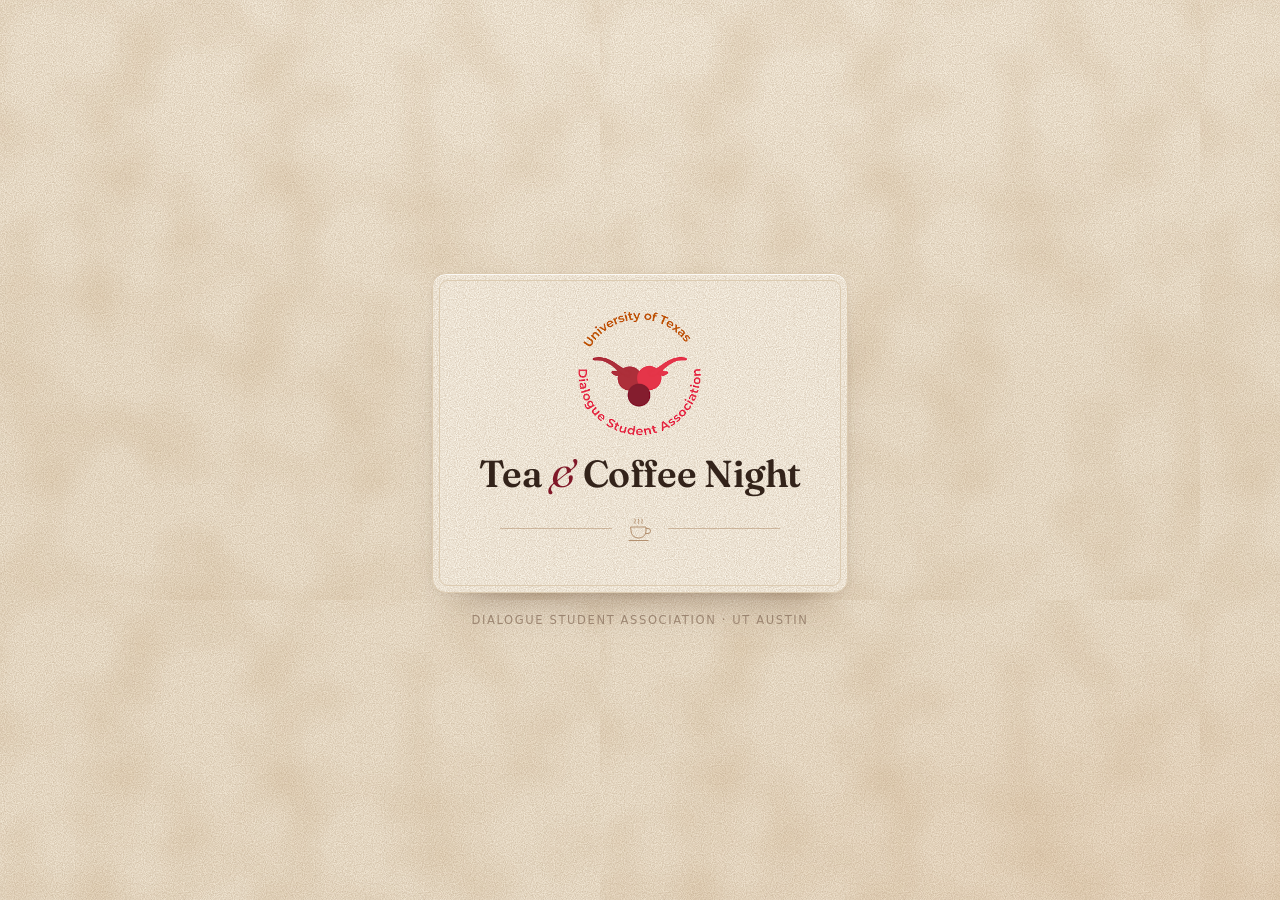
==== index.html @ 8b926d77 "Add footer line" ====
<!DOCTYPE html>
<html lang="en">
<head>
  <meta charset="utf-8">
  <meta name="viewport" content="width=device-width, initial-scale=1, viewport-fit=cover">
  <meta name="theme-color" content="#f1e6d3">
  <meta name="robots" content="noindex">
  <title>Tea &amp; Coffee Night · Find your group</title>
  <link rel="icon" type="image/png" href="logo-mark.png">
  <link rel="apple-touch-icon" href="logo.png">
  <link rel="preconnect" href="https://fonts.googleapis.com">
  <link rel="preconnect" href="https://fonts.gstatic.com" crossorigin>
  <link rel="stylesheet" href="https://fonts.googleapis.com/css2?family=Fraunces:ital,opsz,wght@0,9..144,400..700;1,9..144,400..700&display=swap">
  <link rel="stylesheet" href="style.css">
</head>
<body>
  <main class="card">
    <img class="logo" src="logo.png" width="132" height="132" alt="Dialogue Student Association, University of Texas">
    <h1>Tea <em>&amp;</em> Coffee Night</h1>

    <div class="divider" aria-hidden="true">
      <svg viewBox="0 0 64 64">
        <g class="steam">
          <path d="M22 23c-3-3 3-5 0-9"/>
          <path d="M29 23c-3-3 3-5 0-9"/>
          <path d="M36 23c-3-3 3-5 0-9"/>
        </g>
        <path d="M14 30h30v8a14 14 0 0 1-14 14h-2a14 14 0 0 1-14-14z"/>
        <path d="M44 33h4a5 5 0 0 1 0 10h-5"/>
        <path d="M10 57h38"/>
      </svg>
    </div>
  </main>

  <p class="colophon">Dialogue Student Association · UT Austin</p>
</body>
</html>
---- style.css ----
:root {
  color-scheme: light;

  --cream: #f1e6d3;
  --cream-light: #f9f1e2;
  --paper: #fbf5e9;
  --ink: #33231a;
  --ink-soft: #7b6656;
  --line: #dccbb1;
  --wine: #801828;
  --wine-deep: #661220;
  --stain: #7a4a2b;
  --sage: #5d7a4f;

  --serif: "Fraunces", "Iowan Old Style", "Palatino Linotype", Palatino, Georgia, serif;
  --sans: ui-sans-serif, system-ui, -apple-system, "Segoe UI", Roboto, "Helvetica Neue", sans-serif;

  /* Paper texture: fine grain, plus slow uneven blotches like aged stock. */
  --grain: url("data:image/svg+xml,%3Csvg xmlns='http://www.w3.org/2000/svg' width='240' height='240'%3E%3Cfilter id='g'%3E%3CfeTurbulence type='fractalNoise' baseFrequency='.9' numOctaves='3' stitchTiles='stitch'/%3E%3CfeColorMatrix values='0 0 0 0 .32 0 0 0 0 .2 0 0 0 0 .1 0 0 0 .55 -.12'/%3E%3C/filter%3E%3Crect width='100%25' height='100%25' filter='url(%23g)'/%3E%3C/svg%3E");
  --mottle: url("data:image/svg+xml,%3Csvg xmlns='http://www.w3.org/2000/svg' width='600' height='600'%3E%3Cfilter id='m'%3E%3CfeTurbulence type='fractalNoise' baseFrequency='.012' numOctaves='2' stitchTiles='stitch'/%3E%3CfeColorMatrix values='0 0 0 0 .55 0 0 0 0 .36 0 0 0 0 .18 0 0 0 .5 -.2'/%3E%3C/filter%3E%3Crect width='100%25' height='100%25' filter='url(%23m)'/%3E%3C/svg%3E");
}

*,
*::before,
*::after {
  box-sizing: border-box;
}

html {
  -webkit-text-size-adjust: 100%;
}

body {
  margin: 0;
  min-height: 100vh;
  min-height: 100dvh;
  display: flex;
  flex-direction: column;
  align-items: center;
  justify-content: center;
  gap: 1.25rem;
  padding: max(1rem, env(safe-area-inset-top)) 1rem max(1rem, env(safe-area-inset-bottom));
  font-family: var(--sans);
  color: var(--ink);
  background-color: var(--cream);
  background-image:
    var(--grain),
    var(--mottle),
    radial-gradient(120% 70% at 50% 0%, var(--cream-light) 0%, transparent 65%),
    radial-gradient(80% 50% at 100% 100%, rgba(184, 80, 0, 0.07), transparent 70%);
}

[hidden] {
  display: none !important;
}

/* ---------- card ---------- */

.card {
  position: relative;
  width: min(100%, 26rem);
  padding: 2.25rem 1.75rem 1.75rem;
  text-align: center;
  background-color: var(--paper);
  background-image: var(--grain);
  border: 1px solid var(--line);
  border-radius: 14px;
  box-shadow:
    0 1px 0 rgba(255, 255, 255, 0.8) inset,
    0 2px 6px rgba(70, 40, 20, 0.06),
    0 26px 40px -28px rgba(70, 40, 20, 0.5);
}

/* inner rule, like a menu card */
.card::after {
  content: "";
  position: absolute;
  inset: 6px;
  border: 1px solid var(--line);
  border-radius: 9px;
  pointer-events: none;
}

.logo {
  display: block;
  width: 8.25rem;
  height: 8.25rem;
  margin: 0 auto 0.75rem;
}

h1 {
  margin: 0;
  font-family: var(--serif);
  font-weight: 600;
  font-size: clamp(1.9rem, 8.5vw, 2.35rem);
  line-height: 1.08;
  letter-spacing: -0.01em;
  text-wrap: balance;
}

h1 em {
  font-weight: 400;
  color: var(--wine);
}

.divider {
  display: flex;
  align-items: center;
  gap: 0.75rem;
  margin: 1.1rem auto 1.25rem;
  width: 78%;
  color: #b3906f;
}

.divider::before,
.divider::after {
  content: "";
  flex: 1;
  height: 1px;
  background: currentColor;
  opacity: 0.55;
}

.divider svg {
  width: 2rem;
  height: 2rem;
  fill: none;
  stroke: currentColor;
  stroke-width: 2;
  stroke-linecap: round;
  stroke-linejoin: round;
}

.steam path {
  animation: steam 3.2s ease-in-out infinite;
}

.steam path:nth-child(2) {
  animation-delay: 0.5s;
}

.steam path:nth-child(3) {
  animation-delay: 1s;
}

@keyframes steam {
  0%,
  100% {
    opacity: 0.25;
    transform: translateY(1.5px);
  }
  50% {
    opacity: 0.95;
    transform: translateY(-1.5px);
  }
}

.colophon {
  margin: 0;
  font-size: 0.72rem;
  letter-spacing: 0.14em;
  text-transform: uppercase;
  color: #a08a76;
}
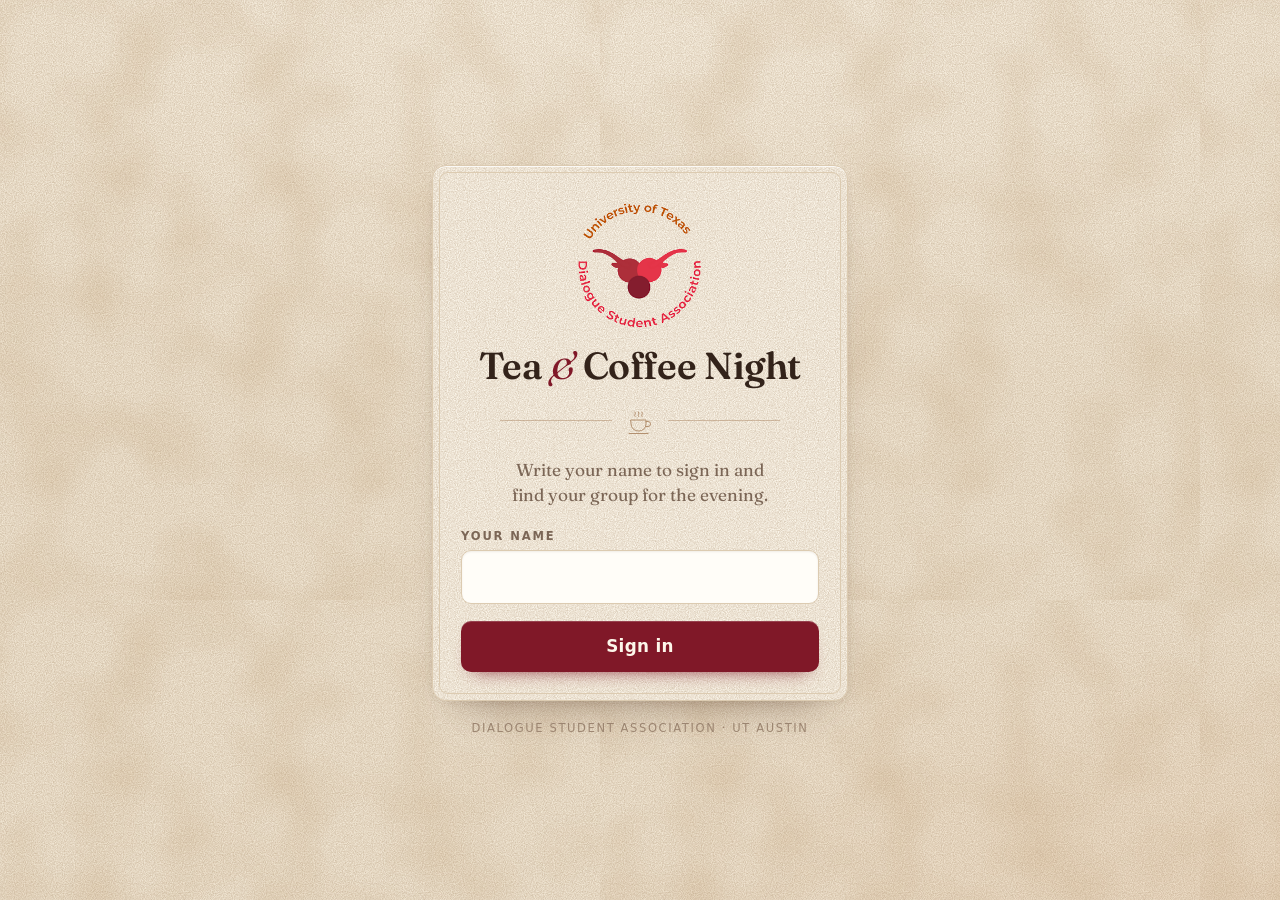
==== commit fea29467: "Sign guests in and give each a number If the counter can't be reached the guest gets a random ticket" ====
--- a/index.html
+++ b/index.html
@@ -11,6 +11,7 @@
   <link rel="preconnect" href="https://fonts.googleapis.com">
   <link rel="preconnect" href="https://fonts.gstatic.com" crossorigin>
   <link rel="stylesheet" href="https://fonts.googleapis.com/css2?family=Fraunces:ital,opsz,wght@0,9..144,400..700;1,9..144,400..700&display=swap">
+  <link rel="stylesheet" href="https://fonts.googleapis.com/css2?family=DM+Serif+Display&display=swap&text=0123456789">
   <link rel="stylesheet" href="style.css">
 </head>
 <body>
@@ -30,8 +31,175 @@
         <path d="M10 57h38"/>
       </svg>
     </div>
+
+    <form id="signin" novalidate hidden>
+      <p class="lede">Write your name to sign in and find your group for the evening.</p>
+      <label for="name">Your name</label>
+      <input id="name" name="name" type="text" autocomplete="name" autocapitalize="words" autocorrect="off" spellcheck="false" enterkeyhint="go" maxlength="40">
+      <p class="error" id="error" role="alert" hidden>Please write your name first.</p>
+      <button class="primary" id="go" type="submit">Sign in</button>
+      <button class="link" id="back" type="button" hidden>Back</button>
+    </form>
+
+    <!-- After signing in: first "on the list", then the group once the host announces them. -->
+    <section id="signed" aria-live="polite" hidden>
+      <p class="eyebrow" id="eyebrow"></p>
+      <p class="guest" id="guest"></p>
+      <p class="youre-in" id="lead"></p>
+      <div class="ring">
+        <svg viewBox="0 0 240 240" aria-hidden="true">
+          <filter id="spill" x="-10%" y="-10%" width="120%" height="120%">
+            <feTurbulence type="fractalNoise" baseFrequency="0.035" numOctaves="3" seed="4"/>
+            <feDisplacementMap in="SourceGraphic" scale="7"/>
+          </filter>
+          <g filter="url(#spill)" fill="none" stroke="#7a4a2b">
+            <circle cx="120" cy="120" r="100" stroke-width="5" opacity="0.26"/>
+            <circle cx="120" cy="120" r="94" stroke-width="1.5" opacity="0.34"/>
+            <circle cx="122" cy="119" r="105" stroke-width="1" opacity="0.2"/>
+          </g>
+        </svg>
+        <span class="ring-label" id="label"></span>
+        <span class="ring-number" id="number"></span>
+        <span class="ring-wait" id="wait">Steeping</span>
+      </div>
+      <p class="note" id="note"></p>
+      <ul class="others" id="others" hidden></ul>
+      <button class="link" id="another" type="button">Signing in a friend too?</button>
+    </section>
   </main>
 
   <p class="colophon">Dialogue Student Association · UT Austin</p>
+
+  <script src="config.js"></script>
+  <script src="app.js"></script>
+  <script>
+    const STORE = "tcn:guests";
+    const KEEP_FOR = 18 * 60 * 60 * 1000;
+    const cfg = TCN.config;
+    const $ = (id) => document.getElementById(id);
+    const sleep = (ms) => new Promise((done) => setTimeout(done, ms));
+
+    // Everyone signed in on this phone tonight, newest last.
+    function loadGuests() {
+      try {
+        const list = JSON.parse(localStorage.getItem(STORE));
+        return Array.isArray(list) ? list.filter((guest) => Date.now() - guest.at < KEEP_FOR) : [];
+      } catch {
+        return [];
+      }
+    }
+
+    function saveGuests() {
+      try {
+        localStorage.setItem(STORE, JSON.stringify(guests));
+      } catch {
+        // Private browsing: everything still shows, it just won't survive a refresh.
+      }
+    }
+
+    let guests = loadGuests();
+    let state = null; // { session, groups } once the counter has been heard from
+    let adding = false; // the form is open to sign in one more person
+
+    const announced = () => Boolean(state) && state.groups >= TCN.MIN_GROUPS;
+
+    // `ticket` stands in for a number when the counter couldn't be reached.
+    const groupOf = (guest) => TCN.groupFor(guest.number || guest.ticket, state.groups, state.session);
+
+    function render(animate) {
+      const showForm = adding || guests.length === 0;
+      $("signin").hidden = !showForm;
+      $("signed").hidden = showForm;
+      $("back").hidden = guests.length === 0;
+      if (showForm) return;
+
+      const latest = guests[guests.length - 1];
+      const known = announced();
+      $("guest").textContent = latest.name;
+      $("eyebrow").textContent = known ? "Welcome" : "Signed in";
+      $("lead").textContent = known ? "you’re in" : "you’re on the list";
+      $("label").textContent = cfg.groupLabel;
+      $("number").textContent = known ? groupOf(latest) : "";
+      $("label").hidden = $("number").hidden = !known;
+      $("wait").hidden = known;
+      $("note").textContent = known
+        ? "Find your group and enjoy the evening."
+        : "Your group will appear right here once everyone has arrived. No need to scan again.";
+
+      const earlier = guests.slice(0, -1).reverse();
+      $("others").replaceChildren(
+        ...earlier.map((guest) => {
+          const item = document.createElement("li");
+          const name = document.createElement("b");
+          name.textContent = guest.name;
+          item.append(name, known ? ` · ${cfg.groupLabel} ${groupOf(guest)}` : " · signed in");
+          return item;
+        })
+      );
+      $("others").hidden = earlier.length === 0;
+
+      // Restart the entrance animation when there's something new to show.
+      $("signed").classList.remove("reveal");
+      if (animate) {
+        void $("signed").offsetWidth;
+        $("signed").classList.add("reveal");
+      }
+    }
+
+    let slowTimer;
+
+    function setBusy(busy) {
+      $("go").disabled = busy;
+      $("name").readOnly = busy;
+      $("go").textContent = busy ? "Steeping" : "Sign in";
+      // In a rush at the door there can be a short queue for a number.
+      clearTimeout(slowTimer);
+      if (busy) slowTimer = setTimeout(() => ($("go").textContent = "Almost there"), 4000);
+    }
+
+    $("signin").addEventListener("submit", async (event) => {
+      event.preventDefault();
+      if ($("go").disabled) return;
+
+      const name = $("name").value.trim().replace(/\s+/g, " ");
+      $("error").hidden = Boolean(name);
+      if (!name) {
+        $("name").focus();
+        return;
+      }
+
+      setBusy(true);
+      const started = Date.now();
+
+      if (!state) state = await TCN.getState(11000).catch(() => null);
+
+      let number = null;
+      if (state) {
+        try {
+          number = await TCN.takeNumber(state.session);
+        } catch {
+          // Counter unreachable. Nobody should be stuck at the door, so they
+          // get a random ticket instead and are still placed in a group.
+        }
+      }
+
+      guests.push({
+        name,
+        number,
+        ticket: 1 + Math.floor(Math.random() * 1e6),
+        session: number ? state.session : null,
+        at: Date.now(),
+      });
+      saveGuests();
+
+      await sleep(Math.max(0, 900 - (Date.now() - started)));
+      setBusy(false);
+      $("name").value = "";
+      adding = false;
+      render(true);
+    });
+
+    render(false);
+  </script>
 </body>
 </html>
--- a/style.css
+++ b/style.css
@@ -14,6 +14,9 @@
 
   --serif: "Fraunces", "Iowan Old Style", "Palatino Linotype", Palatino, Georgia, serif;
   --sans: ui-sans-serif, system-ui, -apple-system, "Segoe UI", Roboto, "Helvetica Neue", sans-serif;
+  /* Fraunces' display digits are ornate (its 4 especially); numbers people
+     have to read at a glance use a plainer face. */
+  --numeral: "DM Serif Display", var(--sans);
 
   /* Paper texture: fine grain, plus slow uneven blotches like aged stock. */
   --grain: url("data:image/svg+xml,%3Csvg xmlns='http://www.w3.org/2000/svg' width='240' height='240'%3E%3Cfilter id='g'%3E%3CfeTurbulence type='fractalNoise' baseFrequency='.9' numOctaves='3' stitchTiles='stitch'/%3E%3CfeColorMatrix values='0 0 0 0 .32 0 0 0 0 .2 0 0 0 0 .1 0 0 0 .55 -.12'/%3E%3C/filter%3E%3Crect width='100%25' height='100%25' filter='url(%23g)'/%3E%3C/svg%3E");
@@ -155,6 +158,192 @@
   }
 }
 
+.eyebrow,
+label {
+  display: block;
+  margin: 0;
+  font-size: 0.72rem;
+  font-weight: 600;
+  letter-spacing: 0.16em;
+  text-transform: uppercase;
+  color: var(--ink-soft);
+}
+
+.lede {
+  margin: 0 0 1.4rem;
+  font-family: var(--serif);
+  font-size: 1.08rem;
+  line-height: 1.45;
+  color: var(--ink-soft);
+  text-wrap: balance;
+}
+
+/* ---------- sign-in form ---------- */
+
+form {
+  text-align: left;
+}
+
+form .lede {
+  text-align: center;
+}
+
+input[type="text"] {
+  display: block;
+  width: 100%;
+  margin-top: 0.45rem;
+  padding: 0.85rem 1rem;
+  font-family: var(--serif);
+  font-size: 1.2rem;
+  color: var(--ink);
+  background: #fffdf8;
+  border: 1px solid var(--line);
+  border-radius: 10px;
+  box-shadow: 0 1px 2px rgba(70, 40, 20, 0.08) inset;
+  appearance: none;
+}
+
+input[type="text"]:focus {
+  outline: none;
+  border-color: var(--wine);
+  box-shadow: 0 0 0 3px rgba(128, 24, 40, 0.15);
+}
+
+.error {
+  margin: 0.5rem 0 0;
+  font-size: 0.9rem;
+  color: var(--wine);
+}
+
+button {
+  font: inherit;
+  cursor: pointer;
+  -webkit-tap-highlight-color: transparent;
+}
+
+.primary {
+  display: block;
+  width: 100%;
+  margin-top: 1.1rem;
+  padding: 0.95rem 1rem;
+  font-size: 1.05rem;
+  font-weight: 600;
+  letter-spacing: 0.02em;
+  color: #fdf6ea;
+  background: var(--wine);
+  border: 0;
+  border-radius: 10px;
+  box-shadow:
+    0 1px 0 rgba(255, 255, 255, 0.18) inset,
+    0 10px 18px -12px rgba(128, 24, 40, 0.9);
+  transition: background-color 0.15s, transform 0.1s;
+}
+
+.primary:hover {
+  background: var(--wine-deep);
+}
+
+.primary:active {
+  transform: translateY(1px);
+}
+
+.primary:focus-visible,
+.link:focus-visible,
+.stepper button:focus-visible {
+  outline: 3px solid rgba(128, 24, 40, 0.35);
+  outline-offset: 2px;
+}
+
+/* sign-in form: working on it */
+form .primary[disabled] {
+  cursor: progress;
+  color: #fdf6ea;
+  background: #9a5560;
+  box-shadow: none;
+}
+
+form .primary[disabled]::after,
+.ring-wait::after {
+  content: "...";
+  display: inline-block;
+  animation: dots 1.4s steps(4, jump-none) infinite;
+}
+
+/* uncovers the three dots one at a time, without the text shifting */
+@keyframes dots {
+  from {
+    clip-path: inset(0 100% 0 0);
+  }
+  to {
+    clip-path: inset(0 0 0 0);
+  }
+}
+
+/* ---------- result ---------- */
+
+.guest {
+  margin: 0.3rem 0 0;
+  font-family: var(--serif);
+  font-size: 1.7rem;
+  font-weight: 600;
+  line-height: 1.15;
+  overflow-wrap: anywhere;
+}
+
+.youre-in {
+  margin: 0.35rem 0 0;
+  font-family: var(--serif);
+  font-style: italic;
+  font-size: 1.1rem;
+  color: var(--ink-soft);
+}
+
+/* the group number sits inside a coffee-cup ring */
+.ring {
+  position: relative;
+  width: 13.5rem;
+  height: 13.5rem;
+  margin: 0.4rem auto 0.3rem;
+  display: flex;
+  flex-direction: column;
+  align-items: center;
+  justify-content: center;
+}
+
+.ring svg {
+  position: absolute;
+  inset: 0;
+  width: 100%;
+  height: 100%;
+}
+
+.ring-label {
+  position: relative;
+  font-size: 0.8rem;
+  font-weight: 600;
+  letter-spacing: 0.22em;
+  text-transform: uppercase;
+  color: var(--ink-soft);
+}
+
+.ring-number {
+  position: relative;
+  font-family: var(--numeral);
+  font-weight: 400;
+  font-size: 5.8rem;
+  line-height: 1;
+  color: var(--wine);
+}
+
+.note {
+  margin: 0;
+  font-family: var(--serif);
+  font-size: 1.05rem;
+  line-height: 1.45;
+  color: var(--ink-soft);
+  text-wrap: balance;
+}
+
 .colophon {
   margin: 0;
   font-size: 0.72rem;
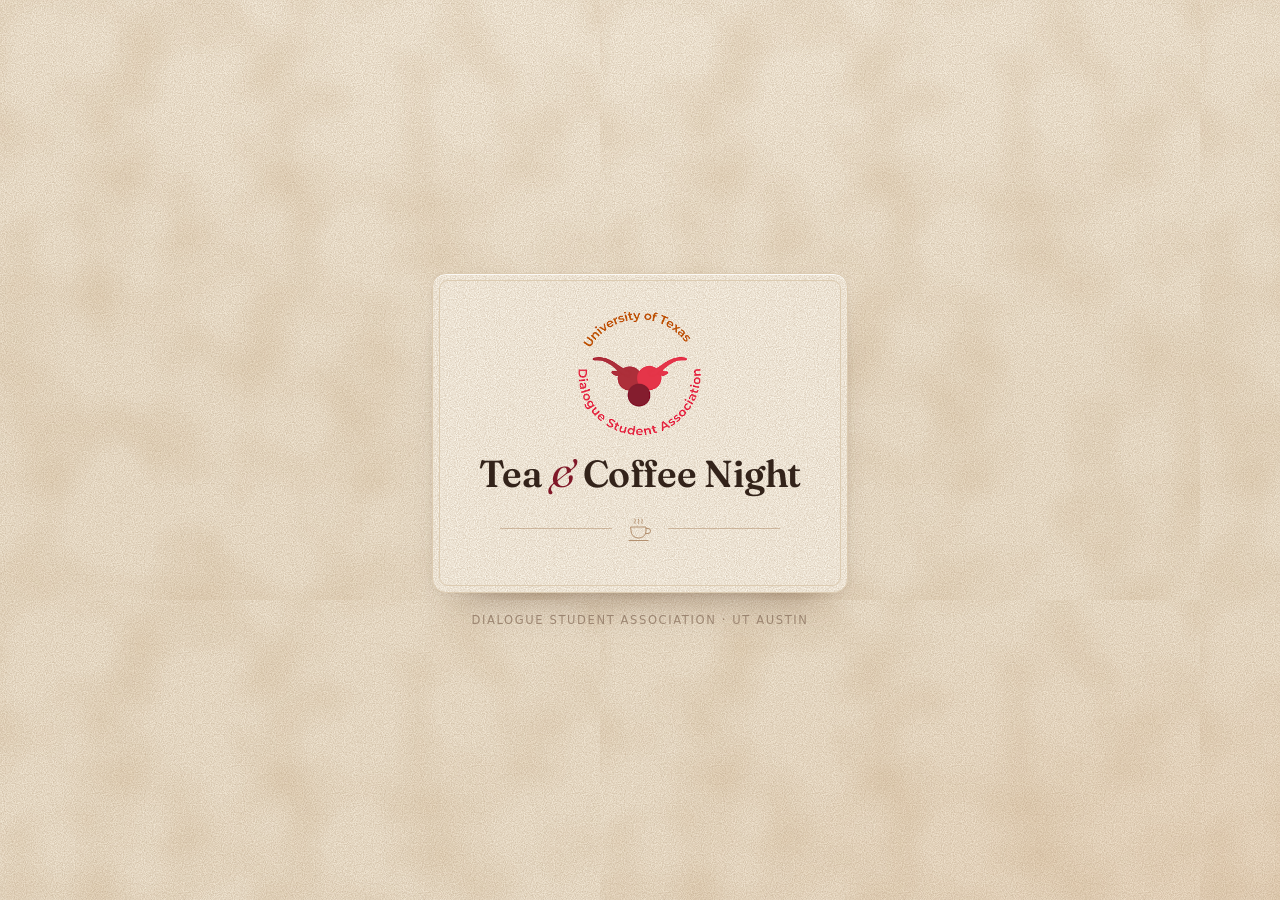
==== commit 921bfcc4: "Add signed-in card with coffee-ring badge" ====
--- a/index.html
+++ b/index.html
@@ -69,137 +69,5 @@
   </main>
 
   <p class="colophon">Dialogue Student Association · UT Austin</p>
-
-  <script src="config.js"></script>
-  <script src="app.js"></script>
-  <script>
-    const STORE = "tcn:guests";
-    const KEEP_FOR = 18 * 60 * 60 * 1000;
-    const cfg = TCN.config;
-    const $ = (id) => document.getElementById(id);
-    const sleep = (ms) => new Promise((done) => setTimeout(done, ms));
-
-    // Everyone signed in on this phone tonight, newest last.
-    function loadGuests() {
-      try {
-        const list = JSON.parse(localStorage.getItem(STORE));
-        return Array.isArray(list) ? list.filter((guest) => Date.now() - guest.at < KEEP_FOR) : [];
-      } catch {
-        return [];
-      }
-    }
-
-    function saveGuests() {
-      try {
-        localStorage.setItem(STORE, JSON.stringify(guests));
-      } catch {
-        // Private browsing: everything still shows, it just won't survive a refresh.
-      }
-    }
-
-    let guests = loadGuests();
-    let state = null; // { session, groups } once the counter has been heard from
-    let adding = false; // the form is open to sign in one more person
-
-    const announced = () => Boolean(state) && state.groups >= TCN.MIN_GROUPS;
-
-    // `ticket` stands in for a number when the counter couldn't be reached.
-    const groupOf = (guest) => TCN.groupFor(guest.number || guest.ticket, state.groups, state.session);
-
-    function render(animate) {
-      const showForm = adding || guests.length === 0;
-      $("signin").hidden = !showForm;
-      $("signed").hidden = showForm;
-      $("back").hidden = guests.length === 0;
-      if (showForm) return;
-
-      const latest = guests[guests.length - 1];
-      const known = announced();
-      $("guest").textContent = latest.name;
-      $("eyebrow").textContent = known ? "Welcome" : "Signed in";
-      $("lead").textContent = known ? "you’re in" : "you’re on the list";
-      $("label").textContent = cfg.groupLabel;
-      $("number").textContent = known ? groupOf(latest) : "";
-      $("label").hidden = $("number").hidden = !known;
-      $("wait").hidden = known;
-      $("note").textContent = known
-        ? "Find your group and enjoy the evening."
-        : "Your group will appear right here once everyone has arrived. No need to scan again.";
-
-      const earlier = guests.slice(0, -1).reverse();
-      $("others").replaceChildren(
-        ...earlier.map((guest) => {
-          const item = document.createElement("li");
-          const name = document.createElement("b");
-          name.textContent = guest.name;
-          item.append(name, known ? ` · ${cfg.groupLabel} ${groupOf(guest)}` : " · signed in");
-          return item;
-        })
-      );
-      $("others").hidden = earlier.length === 0;
-
-      // Restart the entrance animation when there's something new to show.
-      $("signed").classList.remove("reveal");
-      if (animate) {
-        void $("signed").offsetWidth;
-        $("signed").classList.add("reveal");
-      }
-    }
-
-    let slowTimer;
-
-    function setBusy(busy) {
-      $("go").disabled = busy;
-      $("name").readOnly = busy;
-      $("go").textContent = busy ? "Steeping" : "Sign in";
-      // In a rush at the door there can be a short queue for a number.
-      clearTimeout(slowTimer);
-      if (busy) slowTimer = setTimeout(() => ($("go").textContent = "Almost there"), 4000);
-    }
-
-    $("signin").addEventListener("submit", async (event) => {
-      event.preventDefault();
-      if ($("go").disabled) return;
-
-      const name = $("name").value.trim().replace(/\s+/g, " ");
-      $("error").hidden = Boolean(name);
-      if (!name) {
-        $("name").focus();
-        return;
-      }
-
-      setBusy(true);
-      const started = Date.now();
-
-      if (!state) state = await TCN.getState(11000).catch(() => null);
-
-      let number = null;
-      if (state) {
-        try {
-          number = await TCN.takeNumber(state.session);
-        } catch {
-          // Counter unreachable. Nobody should be stuck at the door, so they
-          // get a random ticket instead and are still placed in a group.
-        }
-      }
-
-      guests.push({
-        name,
-        number,
-        ticket: 1 + Math.floor(Math.random() * 1e6),
-        session: number ? state.session : null,
-        at: Date.now(),
-      });
-      saveGuests();
-
-      await sleep(Math.max(0, 900 - (Date.now() - started)));
-      setBusy(false);
-      $("name").value = "";
-      adding = false;
-      render(true);
-    });
-
-    render(false);
-  </script>
 </body>
 </html>
--- a/style.css
+++ b/style.css
@@ -254,31 +254,6 @@
   outline-offset: 2px;
 }
 
-/* sign-in form: working on it */
-form .primary[disabled] {
-  cursor: progress;
-  color: #fdf6ea;
-  background: #9a5560;
-  box-shadow: none;
-}
-
-form .primary[disabled]::after,
-.ring-wait::after {
-  content: "...";
-  display: inline-block;
-  animation: dots 1.4s steps(4, jump-none) infinite;
-}
-
-/* uncovers the three dots one at a time, without the text shifting */
-@keyframes dots {
-  from {
-    clip-path: inset(0 100% 0 0);
-  }
-  to {
-    clip-path: inset(0 0 0 0);
-  }
-}
-
 /* ---------- result ---------- */
 
 .guest {
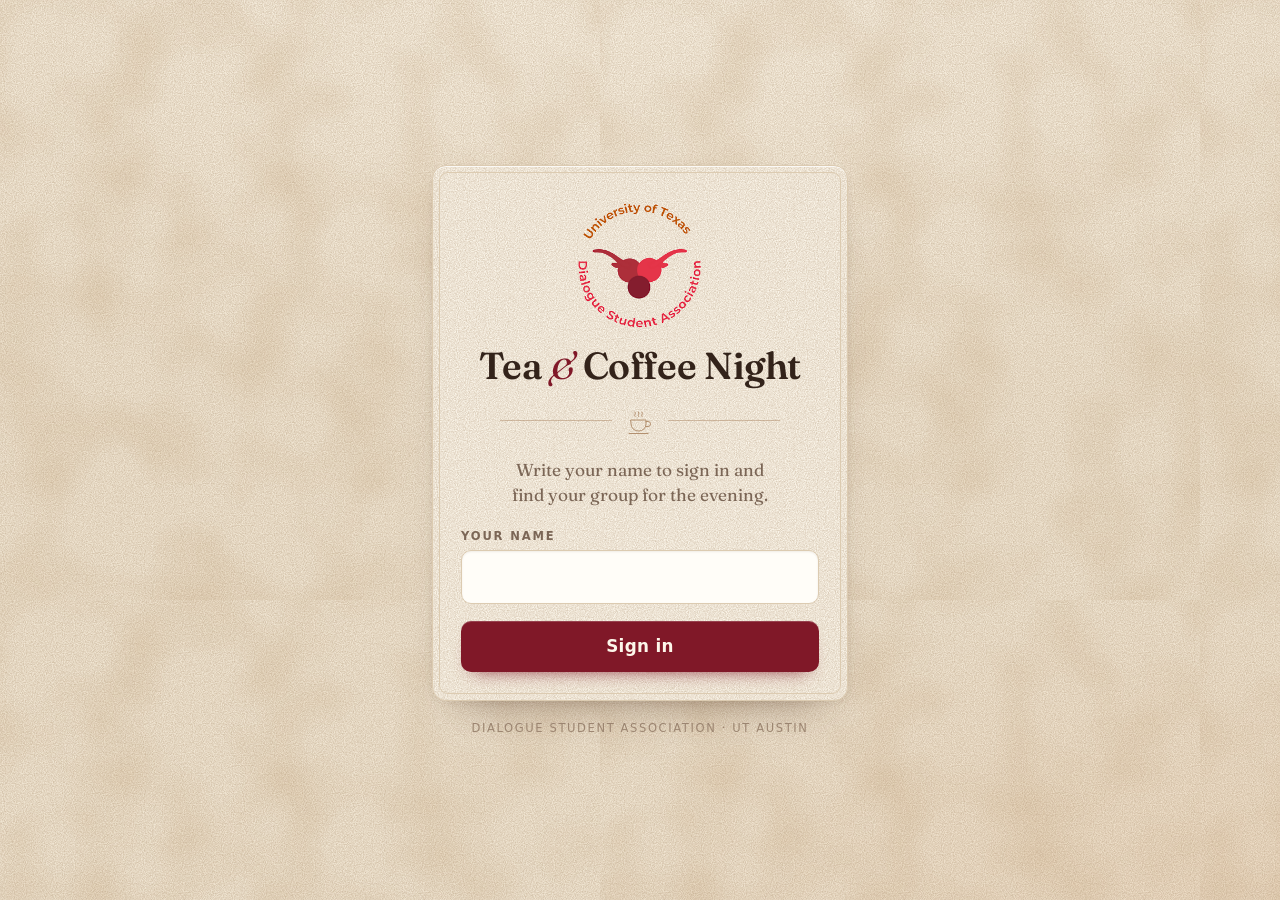
==== commit 8338fcbd: "Forget a phone's sign-ins with ?reset" ====
--- a/index.html
+++ b/index.html
@@ -69,5 +69,168 @@
   </main>
 
   <p class="colophon">Dialogue Student Association · UT Austin</p>
+
+  <script src="config.js"></script>
+  <script src="app.js"></script>
+  <script>
+    const STORE = "tcn:guests";
+    const KEEP_FOR = 18 * 60 * 60 * 1000;
+    const cfg = TCN.config;
+    const $ = (id) => document.getElementById(id);
+    const sleep = (ms) => new Promise((done) => setTimeout(done, ms));
+
+    // Adding ?reset to the link forgets this phone's sign-ins (handy when testing).
+    if (new URLSearchParams(location.search).has("reset")) {
+      try {
+        localStorage.removeItem(STORE);
+      } catch {
+        // Nothing stored, nothing to forget.
+      }
+    }
+
+    // Everyone signed in on this phone tonight, newest last.
+    function loadGuests() {
+      try {
+        const list = JSON.parse(localStorage.getItem(STORE));
+        return Array.isArray(list) ? list.filter((guest) => Date.now() - guest.at < KEEP_FOR) : [];
+      } catch {
+        return [];
+      }
+    }
+
+    function saveGuests() {
+      try {
+        localStorage.setItem(STORE, JSON.stringify(guests));
+      } catch {
+        // Private browsing: everything still shows, it just won't survive a refresh.
+      }
+    }
+
+    let guests = loadGuests();
+    let state = null; // { session, groups } once the counter has been heard from
+    let adding = false; // the form is open to sign in one more person
+
+    const announced = () => Boolean(state) && state.groups >= TCN.MIN_GROUPS;
+
+    // `ticket` stands in for a number when the counter couldn't be reached.
+    const groupOf = (guest) => TCN.groupFor(guest.number || guest.ticket, state.groups, state.session);
+
+    function render(animate) {
+      const showForm = adding || guests.length === 0;
+      $("signin").hidden = !showForm;
+      $("signed").hidden = showForm;
+      $("back").hidden = guests.length === 0;
+      if (showForm) return;
+
+      const latest = guests[guests.length - 1];
+      const known = announced();
+      $("guest").textContent = latest.name;
+      $("eyebrow").textContent = known ? "Welcome" : "Signed in";
+      $("lead").textContent = known ? "you’re in" : "you’re on the list";
+      $("label").textContent = cfg.groupLabel;
+      $("number").textContent = known ? groupOf(latest) : "";
+      $("label").hidden = $("number").hidden = !known;
+      $("wait").hidden = known;
+      $("note").textContent = known
+        ? "Find your group and enjoy the evening."
+        : "Your group will appear right here once everyone has arrived. No need to scan again.";
+
+      const earlier = guests.slice(0, -1).reverse();
+      $("others").replaceChildren(
+        ...earlier.map((guest) => {
+          const item = document.createElement("li");
+          const name = document.createElement("b");
+          name.textContent = guest.name;
+          item.append(name, known ? ` · ${cfg.groupLabel} ${groupOf(guest)}` : " · signed in");
+          return item;
+        })
+      );
+      $("others").hidden = earlier.length === 0;
+
+      // Restart the entrance animation when there's something new to show.
+      $("signed").classList.remove("reveal");
+      if (animate) {
+        void $("signed").offsetWidth;
+        $("signed").classList.add("reveal");
+      }
+    }
+
+    TCN.watchState((next) => {
+      const changed = !state || state.groups !== next.groups || state.session !== next.session;
+      state = next;
+      // The host started over since this phone signed in: start over here too.
+      if (guests.some((guest) => guest.session !== null && guest.session !== next.session)) {
+        guests = [];
+        saveGuests();
+      }
+      if (changed) render(true);
+    });
+
+    let slowTimer;
+
+    function setBusy(busy) {
+      $("go").disabled = busy;
+      $("name").readOnly = busy;
+      $("go").textContent = busy ? "Steeping" : "Sign in";
+      // In a rush at the door there can be a short queue for a number.
+      clearTimeout(slowTimer);
+      if (busy) slowTimer = setTimeout(() => ($("go").textContent = "Almost there"), 4000);
+    }
+
+    $("signin").addEventListener("submit", async (event) => {
+      event.preventDefault();
+      if ($("go").disabled) return;
+
+      const name = $("name").value.trim().replace(/\s+/g, " ");
+      $("error").hidden = Boolean(name);
+      if (!name) {
+        $("name").focus();
+        return;
+      }
+
+      setBusy(true);
+      const started = Date.now();
+
+      if (!state) state = await TCN.getState(11000).catch(() => null);
+
+      let number = null;
+      if (state) {
+        try {
+          number = await TCN.takeNumber(state.session);
+        } catch {
+          // Counter unreachable. Nobody should be stuck at the door, so they
+          // get a random ticket instead and are still placed in a group.
+        }
+      }
+
+      guests.push({
+        name,
+        number,
+        ticket: 1 + Math.floor(Math.random() * 1e6),
+        session: number ? state.session : null,
+        at: Date.now(),
+      });
+      saveGuests();
+
+      await sleep(Math.max(0, 900 - (Date.now() - started)));
+      setBusy(false);
+      $("name").value = "";
+      adding = false;
+      render(true);
+    });
+
+    $("another").addEventListener("click", () => {
+      adding = true;
+      render(false);
+      $("name").focus();
+    });
+
+    $("back").addEventListener("click", () => {
+      adding = false;
+      render(false);
+    });
+
+    render(false);
+  </script>
 </body>
 </html>
--- a/style.css
+++ b/style.css
@@ -254,6 +254,52 @@
   outline-offset: 2px;
 }
 
+/* sign-in form: working on it */
+form .primary[disabled] {
+  cursor: progress;
+  color: #fdf6ea;
+  background: #9a5560;
+  box-shadow: none;
+}
+
+form .primary[disabled]::after,
+.ring-wait::after {
+  content: "...";
+  display: inline-block;
+  animation: dots 1.4s steps(4, jump-none) infinite;
+}
+
+/* uncovers the three dots one at a time, without the text shifting */
+@keyframes dots {
+  from {
+    clip-path: inset(0 100% 0 0);
+  }
+  to {
+    clip-path: inset(0 0 0 0);
+  }
+}
+
+.link {
+  display: block;
+  margin: 1.1rem auto 0;
+  padding: 0.4rem 0.5rem;
+  font-size: 0.9rem;
+  color: var(--ink-soft);
+  background: none;
+  border: 0;
+  text-decoration: underline;
+  text-decoration-color: var(--line);
+  text-underline-offset: 3px;
+}
+
+.link:hover {
+  color: var(--wine);
+}
+
+.link + .link {
+  margin-top: 0.15rem;
+}
+
 /* ---------- result ---------- */
 
 .guest {
@@ -310,6 +356,16 @@
   color: var(--wine);
 }
 
+/* shown in the ring until the host announces the groups */
+.ring-wait {
+  position: relative;
+  padding-left: 0.6em;
+  font-family: var(--serif);
+  font-style: italic;
+  font-size: 1.5rem;
+  color: var(--stain);
+}
+
 .note {
   margin: 0;
   font-family: var(--serif);
@@ -317,6 +373,52 @@
   line-height: 1.45;
   color: var(--ink-soft);
   text-wrap: balance;
+}
+
+.others {
+  margin: 1.1rem 0 0;
+  padding: 0.9rem 0 0;
+  list-style: none;
+  border-top: 1px dashed var(--line);
+  font-size: 0.95rem;
+  color: var(--ink-soft);
+}
+
+.others li + li {
+  margin-top: 0.3rem;
+}
+
+.others b {
+  color: var(--ink);
+  font-weight: 600;
+}
+
+.reveal .ring {
+  animation: stamp 0.6s cubic-bezier(0.2, 0.9, 0.3, 1.2) both;
+}
+
+.reveal .guest,
+.reveal .youre-in,
+.reveal .note {
+  animation: rise 0.5s ease-out both;
+}
+
+.reveal .note {
+  animation-delay: 0.35s;
+}
+
+@keyframes stamp {
+  from {
+    opacity: 0;
+    transform: scale(0.8) rotate(-6deg);
+  }
+}
+
+@keyframes rise {
+  from {
+    opacity: 0;
+    transform: translateY(6px);
+  }
 }
 
 .colophon {
@@ -327,3 +429,51 @@
   color: #a08a76;
 }
 
+/* ---------- host page ---------- */
+
+.host-wrap {
+  display: grid;
+  gap: 1.5rem;
+  width: min(100%, 26rem);
+}
+
+.host-wrap .card {
+  width: 100%;
+}
+
+.poster-lede {
+  margin: 0.6rem 0 1.2rem;
+}
+
+.qr {
+  width: min(100%, 17rem);
+  margin: 0 auto;
+  padding: 1rem;
+  background: #fffcf5;
+  border: 1px solid var(--line);
+  border-radius: 12px;
+  font-size: 0.9rem;
+  color: var(--ink-soft);
+}
+
+.qr svg {
+  display: block;
+  width: 100%;
+  height: auto;
+}
+
+.qr svg rect {
+  fill: #fffcf5;
+}
+
+.qr svg path {
+  fill: #2a1a12;
+}
+
+.url {
+  margin: 0.8rem 0 0;
+  font-size: 0.82rem;
+  color: var(--ink-soft);
+  overflow-wrap: anywhere;
+}
+
